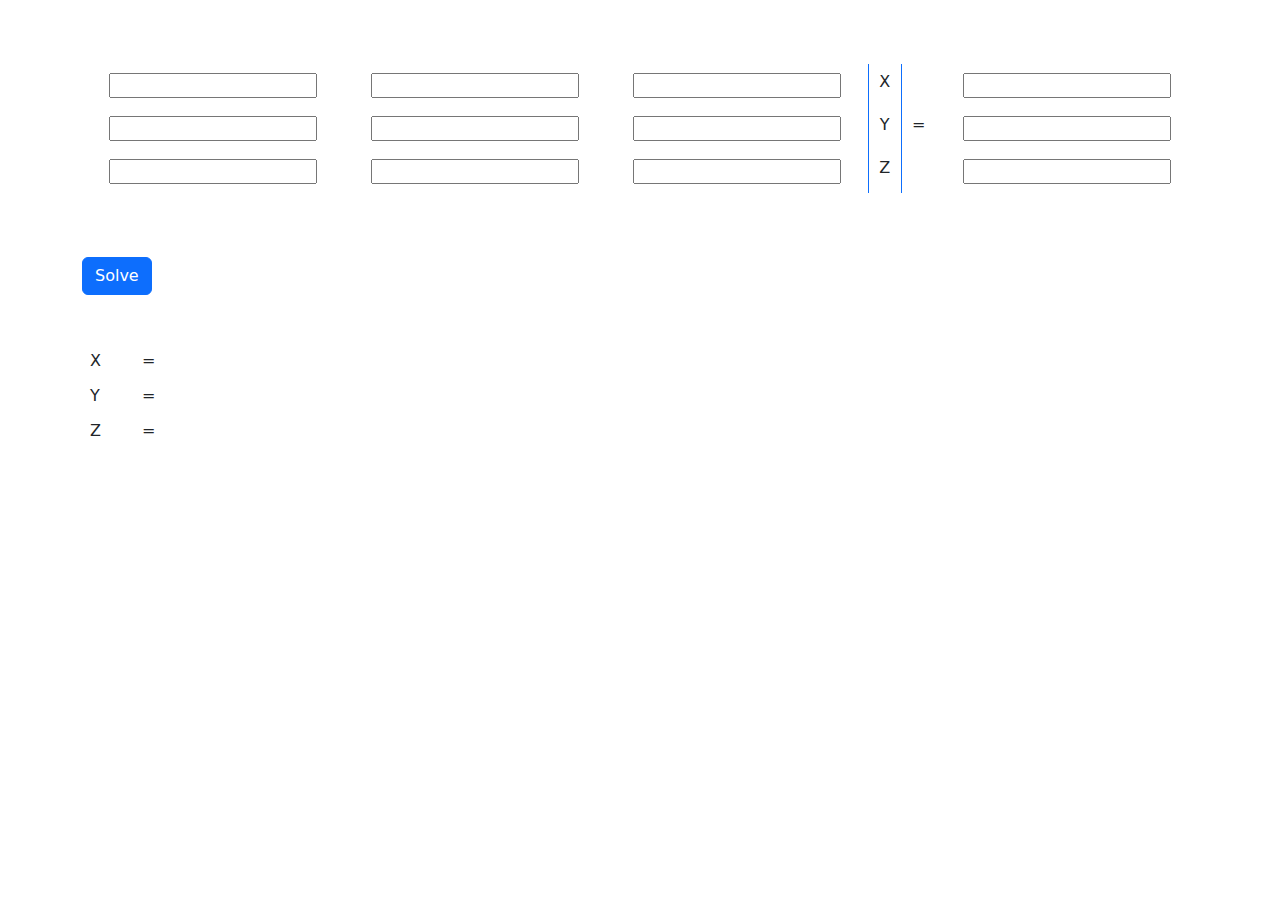
==== test.html @ df36c592 "calc kinda frontend" ====
<html>

<head>
    <title>putting makeup on</title>
    <script src="main.js" defer></script>
    <link rel="stylesheet" href="bootstrap.css">
</head>

<body>
    <div class="m-5 p-3">
        <div class="container">
            <div class="table-responsive">
                <table class="table table-borderless align-middle text-center">
                    <thead></thead>
                    <tbody>
                        <tr>
                            <td><input type="number" class="childOfA" data-pos='11'></td>
                            <td><input type="number" class="childOfA" data-pos='12'></td>
                            <td><input type="number" class="childOfA" data-pos='13'></td>
                            <td class="border-start border-end border-primary">
                            <!-- <input class="form-control-plaintext text-center" type="text" readonly placeholder="X"> -->
                            <label for="" class="form-label">X</label>
                        </td>
                            <td></td>
                            <td><input type="number" class="childOfB" data-pos='11'></td>
                        </tr>
                        <tr>
                            <td><input type="number" class="childOfA" data-pos='21'></td>
                            <td><input type="number" class="childOfA" data-pos='22'></td>
                            <td><input type="number" class="childOfA" data-pos='23'></td>
                            <td class="border-start border-end border-primary">
                                <label for="" class="form-label">Y</label>
                            </td>
                            <td>
                                <label for="" class="form-label">=</label>
                            </td>
                            <td><input type="number" class="childOfB" data-pos='21'></td>
                        </tr>
                        <tr>
                            <td><input type="number" class="childOfA" data-pos='31'></td>
                            <td><input type="number" class="childOfA" data-pos='32'></td>
                            <td><input type="number" class="childOfA" data-pos='33'></td>
                            <td class="border-start border-end border-primary">
                                <label for="" class="form-label">Z</label>
                            </td>
                            <td></td>
                            <td><input type="number" class="childOfB" data-pos='31'></td>
                        </tr>
                    </tbody>
                </table>
            </div>
            <div class="mt-5">
                <button onclick="run()" type='button' class="btn btn-primary">Solve</button>
            </div>
            <div class="w-50">
                <div class="mt-5 w-25">
                    <table class="table table-borderless">
                        <tr>
                            <td>X</td>
                            <td>=</td>
                            <td><span id="valuex"></span></td>
                        </tr>
                        <tr>
                            <td>Y</td>
                            <td>=</td>
                            <td><span id="valuey"></span></td>
                        </tr>
                        <tr>
                            <td>Z</td>
                            <td>=</td>
                            <td><span id="valuez"></span></td>
                        </tr>
                    </table>
                </div>
            </div>
        </div>
    </div>

</body>

</html>
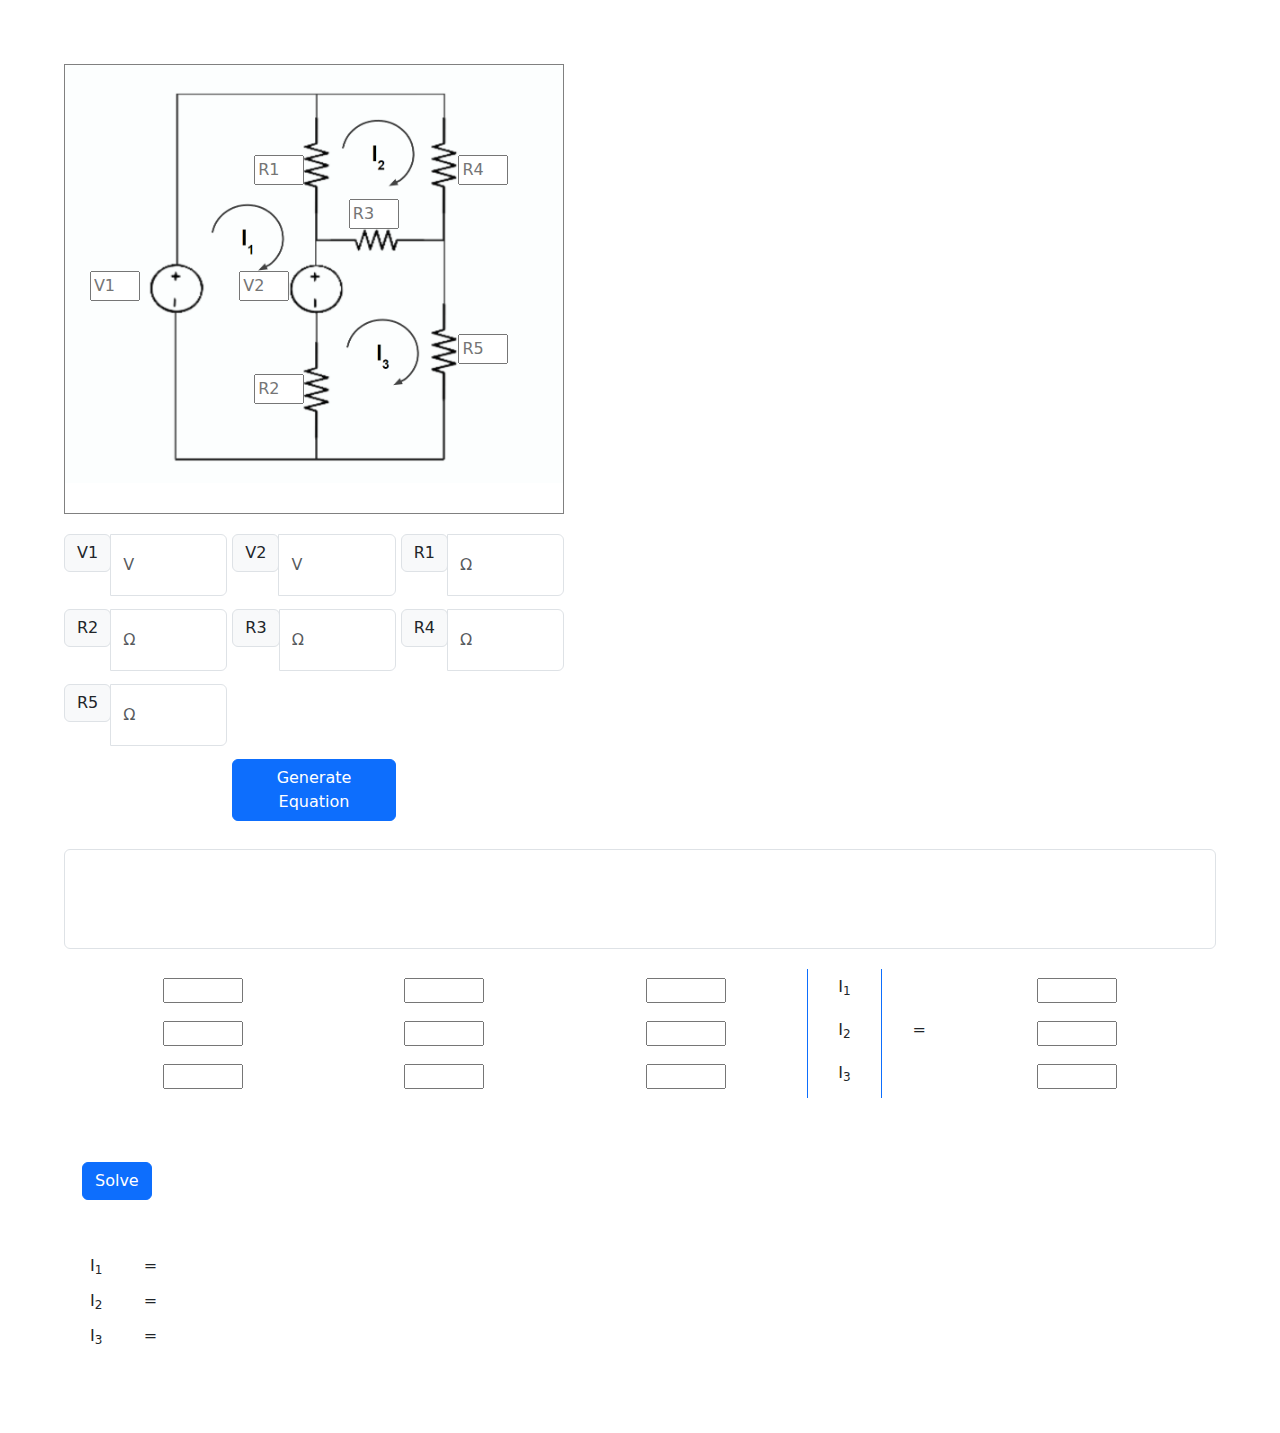
==== commit 95c8ec2f: "adding circuit diagram , generating equation" ====
--- a/test.html
+++ b/test.html
@@ -4,47 +4,177 @@
     <title>putting makeup on</title>
     <script src="main.js" defer></script>
     <link rel="stylesheet" href="bootstrap.css">
+    <style>
+        .diagram{
+            width: 500px;
+            position: relative;
+            border: 1px solid gray;
+            height: 450px;
+        }
+        img{
+            /* position: absolute; */
+            width: 100%;
+        }
+        .diagram *{
+            position: absolute;
+        }
+        .diagram input{
+            width: 50px;
+        }
+        .diagram .v1{
+            top: 46%;
+            left: 5%;
+        }
+        .diagram .v2{
+            top: 46%;
+            left: 35%;
+        }
+        .diagram .r1{
+            top: 20%;
+            left: 38%;
+        }
+        .diagram .r2{
+            top: 69%;
+            left: 38%;
+        }
+        .diagram .r3{
+            top: 30%;
+            left: 57%;
+        }
+        .diagram .r4{
+            top: 20%;
+            left: 79%;
+        }
+        .diagram .r5{
+            top: 60%;
+            left: 79%;
+        }
+
+        .circuit-form{
+            margin: 20 0;
+            display: grid;
+            gap: 5px;
+            grid-template-columns: 1fr 1fr 1fr;
+            grid-template-rows: repeat(4,1fr);
+            width: 500px;
+        }
+        .circuit-form button{
+            grid-column: 2/3;
+            grid-row: 4/5;
+        }
+        .childOfA,.childofB{
+            width: 80px;
+        }
+        #current-equation{
+            margin: 20px 0;
+            height: 100px;
+            text-align: center;
+        }
+    </style>
 </head>
 
 <body>
     <div class="m-5 p-3">
+        <div class="upper-section">
+            <div class="diagram">
+                <img src="circuitDiagram.png" alt="Circuit Diagram">              
+                <input oninput="inputConsist(this)" class="v1" type="number" placeholder="V1">
+                <input oninput="inputConsist(this)" class="v2" type="number" placeholder="V2">
+                <input oninput="inputConsist(this)"  class="r1" type="number" placeholder="R1">
+                <input oninput="inputConsist(this)"  class="r2" type="number" placeholder="R2">
+                <input  oninput="inputConsist(this)" class="r3" type="number" placeholder="R3">
+                <input  oninput="inputConsist(this)" class="r4" type="number" placeholder="R4">
+                <input  oninput="inputConsist(this)" class="r5" type="number" placeholder="R5">
+            </div>
+            <form class="circuit-form form-inline">
+                <div class="input-group mb-2 mr-sm-2">
+                  <div class="input-group-prepend">
+                    <div class="input-group-text">V1</div>
+                  </div>
+                  <input type="number"  oninput="inputConsist(this)" class="v1 form-control" id="v1" placeholder="V">
+                </div>
+                <div class="input-group mb-2 mr-sm-2">
+                    <div class="input-group-prepend">
+                      <div class="input-group-text">V2</div>
+                    </div>
+                    <input type="number" oninput="inputConsist(this)"  class="v2 form-control" id="v2" placeholder="V">
+                  </div>
+                  <div class="input-group mb-2 mr-sm-2">
+                    <div class="input-group-prepend">
+                      <div class="input-group-text">R1</div>
+                    </div>
+                    <input type="number" oninput="inputConsist(this)"  class="r1 form-control" id="r1" placeholder="&#937;">
+                  </div>
+                  <div class="input-group mb-2 mr-sm-2">
+                    <div class="input-group-prepend">
+                      <div class="input-group-text">R2</div>
+                    </div>
+                    <input type="number" oninput="inputConsist(this)"  class="r2 form-control" id="r2" placeholder="&#937;">
+                  </div>
+                  <div class="input-group mb-2 mr-sm-2">
+                    <div class="input-group-prepend">
+                      <div class="input-group-text">R3</div>
+                    </div>
+                    <input type="number" oninput="inputConsist(this)"  class="r3 form-control" id="r3" placeholder="&#937;">
+                  </div>
+                  <div class="input-group mb-2 mr-sm-2">
+                    <div class="input-group-prepend">
+                      <div class="input-group-text">R4</div>
+                    </div>
+                    <input type="number" oninput="inputConsist(this)"  class="r4 form-control" id="r4" placeholder="&#937;">
+                  </div>
+                  <div class="input-group mb-2 mr-sm-2">
+                    <div class="input-group-prepend">
+                      <div class="input-group-text">R5</div>
+                    </div>
+                    <input type="number" oninput="inputConsist(this)"  class="r5 form-control" id="r5" placeholder="&#937;">
+                  </div>
+                <button type="button" onclick="generateEquation()" class="btn btn-primary mb-2">Generate Equation</button>
+            </form>
+        </div>
+
+        <div class="form-control" id="current-equation">
+
+        </div>
+
+        <div style="display: block;"></div>
         <div class="container">
             <div class="table-responsive">
                 <table class="table table-borderless align-middle text-center">
                     <thead></thead>
                     <tbody>
                         <tr>
-                            <td><input type="number" class="childOfA" data-pos='11'></td>
-                            <td><input type="number" class="childOfA" data-pos='12'></td>
-                            <td><input type="number" class="childOfA" data-pos='13'></td>
+                            <td><input type="number" class="childOfA pos-11A" data-pos='11'></td>
+                            <td><input type="number" class="childOfA pos-12A" data-pos='12'></td>
+                            <td><input type="number" class="childOfA pos-13A" data-pos='13'></td>
                             <td class="border-start border-end border-primary">
                             <!-- <input class="form-control-plaintext text-center" type="text" readonly placeholder="X"> -->
-                            <label for="" class="form-label">X</label>
+                            <label for="" class="form-label">I<sub>1</sub></label>
                         </td>
                             <td></td>
-                            <td><input type="number" class="childOfB" data-pos='11'></td>
-                        </tr>
-                        <tr>
-                            <td><input type="number" class="childOfA" data-pos='21'></td>
-                            <td><input type="number" class="childOfA" data-pos='22'></td>
-                            <td><input type="number" class="childOfA" data-pos='23'></td>
+                            <td><input type="number" class="childOfB pos-11B" data-pos='11'></td>
+                        </tr>
+                        <tr>
+                            <td><input type="number" class="childOfA pos-21A" data-pos='21'></td>
+                            <td><input type="number" class="childOfA pos-22A" data-pos='22'></td>
+                            <td><input type="number" class="childOfA pos-23A" data-pos='23'></td>
                             <td class="border-start border-end border-primary">
-                                <label for="" class="form-label">Y</label>
+                                <label for="" class="form-label">I<sub>2</sub></label>
                             </td>
                             <td>
                                 <label for="" class="form-label">=</label>
                             </td>
-                            <td><input type="number" class="childOfB" data-pos='21'></td>
-                        </tr>
-                        <tr>
-                            <td><input type="number" class="childOfA" data-pos='31'></td>
-                            <td><input type="number" class="childOfA" data-pos='32'></td>
-                            <td><input type="number" class="childOfA" data-pos='33'></td>
+                            <td><input type="number" class="childOfB pos-21B" data-pos='21'></td>
+                        </tr>
+                        <tr>
+                            <td><input type="number" class="childOfA pos-31A" data-pos='31'></td>
+                            <td><input type="number" class="childOfA pos-32A" data-pos='32'></td>
+                            <td><input type="number" class="childOfA pos-33A" data-pos='33'></td>
                             <td class="border-start border-end border-primary">
-                                <label for="" class="form-label">Z</label>
+                                <label for="" class="form-label">I<sub>3</sub></label>
                             </td>
                             <td></td>
-                            <td><input type="number" class="childOfB" data-pos='31'></td>
+                            <td><input type="number" class="childOfB pos-31B" data-pos='31'></td>
                         </tr>
                     </tbody>
                 </table>
@@ -56,17 +186,18 @@
                 <div class="mt-5 w-25">
                     <table class="table table-borderless">
                         <tr>
-                            <td>X</td>
+                            <td>I<sub>1</sub></td>
                             <td>=</td>
                             <td><span id="valuex"></span></td>
                         </tr>
                         <tr>
-                            <td>Y</td>
+                            <td>I<sub>2</sub>
+                            </td>
                             <td>=</td>
                             <td><span id="valuey"></span></td>
                         </tr>
                         <tr>
-                            <td>Z</td>
+                            <td>I<sub>3</sub></td>
                             <td>=</td>
                             <td><span id="valuez"></span></td>
                         </tr>
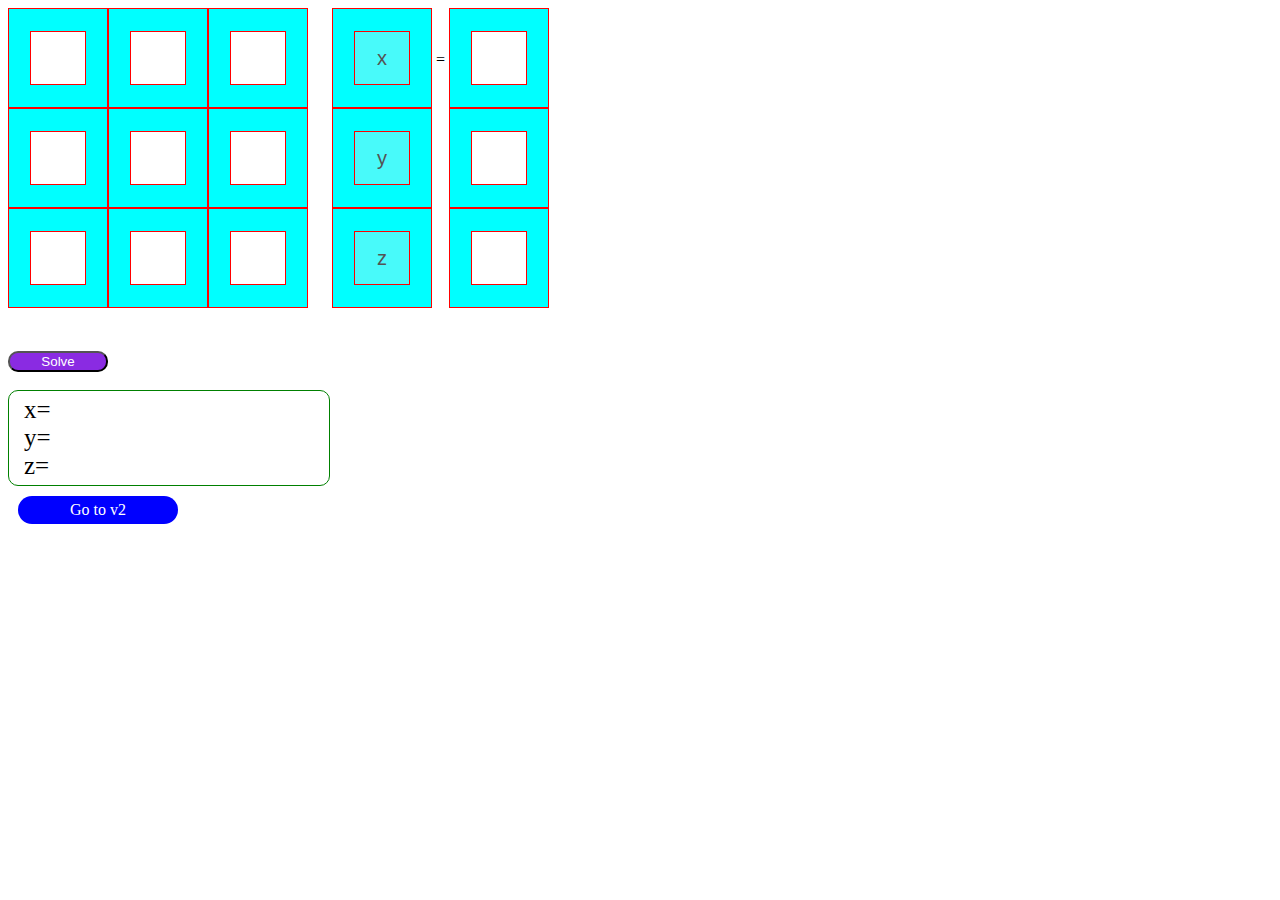
==== commit 46c8a5ee: "remove matrix calucation part" ====
--- a/test.html
+++ b/test.html
@@ -1,212 +1,65 @@
-<html>
+<!DOCTYPE html>
+<html lang="en">
 
 <head>
-    <title>putting makeup on</title>
+    <meta charset="UTF-8">
+    <meta name="viewport" content="width=device-width, initial-scale=1.0">
+    <title>Document</title>
+    <link rel="stylesheet" href="style.css">
     <script src="main.js" defer></script>
-    <link rel="stylesheet" href="bootstrap.css">
     <style>
-        .diagram{
-            width: 500px;
-            position: relative;
-            border: 1px solid gray;
-            height: 450px;
-        }
-        img{
-            /* position: absolute; */
-            width: 100%;
-        }
-        .diagram *{
-            position: absolute;
-        }
-        .diagram input{
-            width: 50px;
-        }
-        .diagram .v1{
-            top: 46%;
-            left: 5%;
-        }
-        .diagram .v2{
-            top: 46%;
-            left: 35%;
-        }
-        .diagram .r1{
-            top: 20%;
-            left: 38%;
-        }
-        .diagram .r2{
-            top: 69%;
-            left: 38%;
-        }
-        .diagram .r3{
-            top: 30%;
-            left: 57%;
-        }
-        .diagram .r4{
-            top: 20%;
-            left: 79%;
-        }
-        .diagram .r5{
-            top: 60%;
-            left: 79%;
-        }
-
-        .circuit-form{
-            margin: 20 0;
-            display: grid;
-            gap: 5px;
-            grid-template-columns: 1fr 1fr 1fr;
-            grid-template-rows: repeat(4,1fr);
-            width: 500px;
-        }
-        .circuit-form button{
-            grid-column: 2/3;
-            grid-row: 4/5;
-        }
-        .childOfA,.childofB{
-            width: 80px;
-        }
-        #current-equation{
-            margin: 20px 0;
-            height: 100px;
-            text-align: center;
+        .button{
+            display:flex;
+            justify-content:center;
+            align-items:center;
+            width:150px;
+            background-color:blue;
+            color:white;
+            border-radius:20px;
+            margin:10px;
+            padding:5px;
+            text-decoration-line:none;
         }
     </style>
 </head>
 
 <body>
-    <div class="m-5 p-3">
-        <div class="upper-section">
-            <div class="diagram">
-                <img src="circuitDiagram.png" alt="Circuit Diagram">              
-                <input oninput="inputConsist(this)" class="v1" type="number" placeholder="V1">
-                <input oninput="inputConsist(this)" class="v2" type="number" placeholder="V2">
-                <input oninput="inputConsist(this)"  class="r1" type="number" placeholder="R1">
-                <input oninput="inputConsist(this)"  class="r2" type="number" placeholder="R2">
-                <input  oninput="inputConsist(this)" class="r3" type="number" placeholder="R3">
-                <input  oninput="inputConsist(this)" class="r4" type="number" placeholder="R4">
-                <input  oninput="inputConsist(this)" class="r5" type="number" placeholder="R5">
-            </div>
-            <form class="circuit-form form-inline">
-                <div class="input-group mb-2 mr-sm-2">
-                  <div class="input-group-prepend">
-                    <div class="input-group-text">V1</div>
-                  </div>
-                  <input type="number"  oninput="inputConsist(this)" class="v1 form-control" id="v1" placeholder="V">
-                </div>
-                <div class="input-group mb-2 mr-sm-2">
-                    <div class="input-group-prepend">
-                      <div class="input-group-text">V2</div>
-                    </div>
-                    <input type="number" oninput="inputConsist(this)"  class="v2 form-control" id="v2" placeholder="V">
-                  </div>
-                  <div class="input-group mb-2 mr-sm-2">
-                    <div class="input-group-prepend">
-                      <div class="input-group-text">R1</div>
-                    </div>
-                    <input type="number" oninput="inputConsist(this)"  class="r1 form-control" id="r1" placeholder="&#937;">
-                  </div>
-                  <div class="input-group mb-2 mr-sm-2">
-                    <div class="input-group-prepend">
-                      <div class="input-group-text">R2</div>
-                    </div>
-                    <input type="number" oninput="inputConsist(this)"  class="r2 form-control" id="r2" placeholder="&#937;">
-                  </div>
-                  <div class="input-group mb-2 mr-sm-2">
-                    <div class="input-group-prepend">
-                      <div class="input-group-text">R3</div>
-                    </div>
-                    <input type="number" oninput="inputConsist(this)"  class="r3 form-control" id="r3" placeholder="&#937;">
-                  </div>
-                  <div class="input-group mb-2 mr-sm-2">
-                    <div class="input-group-prepend">
-                      <div class="input-group-text">R4</div>
-                    </div>
-                    <input type="number" oninput="inputConsist(this)"  class="r4 form-control" id="r4" placeholder="&#937;">
-                  </div>
-                  <div class="input-group mb-2 mr-sm-2">
-                    <div class="input-group-prepend">
-                      <div class="input-group-text">R5</div>
-                    </div>
-                    <input type="number" oninput="inputConsist(this)"  class="r5 form-control" id="r5" placeholder="&#937;">
-                  </div>
-                <button type="button" onclick="generateEquation()" class="btn btn-primary mb-2">Generate Equation</button>
-            </form>
+    <div class="container">
+        <div class="matrixA-container">
+            <div><input type="number" class="childOfA" data-pos="11"></div>
+            <div><input type="number" class="childOfA" data-pos="12"></div>
+            <div><input type="number" class="childOfA" data-pos="13"></div>
+            <div><input type="number" class="childOfA" data-pos="21"></div>
+            <div><input type="number" class="childOfA" data-pos="22"></div>
+            <div><input type="number" class="childOfA" data-pos="23"></div>
+            <div><input type="number" class="childOfA" data-pos="31"></div>
+            <div><input type="number" class="childOfA" data-pos="32"></div>
+            <div><input type="number" class="childOfA" data-pos="33"></div>
         </div>
-
-        <div class="form-control" id="current-equation">
-
+        <div class="matrixX-container">
+            <div><input type="text" value="x" disabled></div>
+            <div><input type="text" value="y" disabled></div>
+            <div><input type="text" value="z" disabled></div>
         </div>
-
-        <div style="display: block;"></div>
-        <div class="container">
-            <div class="table-responsive">
-                <table class="table table-borderless align-middle text-center">
-                    <thead></thead>
-                    <tbody>
-                        <tr>
-                            <td><input type="number" class="childOfA pos-11A" data-pos='11'></td>
-                            <td><input type="number" class="childOfA pos-12A" data-pos='12'></td>
-                            <td><input type="number" class="childOfA pos-13A" data-pos='13'></td>
-                            <td class="border-start border-end border-primary">
-                            <!-- <input class="form-control-plaintext text-center" type="text" readonly placeholder="X"> -->
-                            <label for="" class="form-label">I<sub>1</sub></label>
-                        </td>
-                            <td></td>
-                            <td><input type="number" class="childOfB pos-11B" data-pos='11'></td>
-                        </tr>
-                        <tr>
-                            <td><input type="number" class="childOfA pos-21A" data-pos='21'></td>
-                            <td><input type="number" class="childOfA pos-22A" data-pos='22'></td>
-                            <td><input type="number" class="childOfA pos-23A" data-pos='23'></td>
-                            <td class="border-start border-end border-primary">
-                                <label for="" class="form-label">I<sub>2</sub></label>
-                            </td>
-                            <td>
-                                <label for="" class="form-label">=</label>
-                            </td>
-                            <td><input type="number" class="childOfB pos-21B" data-pos='21'></td>
-                        </tr>
-                        <tr>
-                            <td><input type="number" class="childOfA pos-31A" data-pos='31'></td>
-                            <td><input type="number" class="childOfA pos-32A" data-pos='32'></td>
-                            <td><input type="number" class="childOfA pos-33A" data-pos='33'></td>
-                            <td class="border-start border-end border-primary">
-                                <label for="" class="form-label">I<sub>3</sub></label>
-                            </td>
-                            <td></td>
-                            <td><input type="number" class="childOfB pos-31B" data-pos='31'></td>
-                        </tr>
-                    </tbody>
-                </table>
-            </div>
-            <div class="mt-5">
-                <button onclick="run()" type='button' class="btn btn-primary">Solve</button>
-            </div>
-            <div class="w-50">
-                <div class="mt-5 w-25">
-                    <table class="table table-borderless">
-                        <tr>
-                            <td>I<sub>1</sub></td>
-                            <td>=</td>
-                            <td><span id="valuex"></span></td>
-                        </tr>
-                        <tr>
-                            <td>I<sub>2</sub>
-                            </td>
-                            <td>=</td>
-                            <td><span id="valuey"></span></td>
-                        </tr>
-                        <tr>
-                            <td>I<sub>3</sub></td>
-                            <td>=</td>
-                            <td><span id="valuez"></span></td>
-                        </tr>
-                    </table>
-                </div>
-            </div>
+        <div class="equal">=</div>
+        <div class="matrixB-container">
+            <div><input type="number" class="childOfB" data-pos="11"></div>
+            <div><input type="number" class="childOfB" data-pos="21"></div>
+            <div><input type="number" class="childOfB" data-pos="31"></div>
         </div>
     </div>
 
+    <button onclick="run()" class="solve">Solve</button>
+    <br>
+    <div class="ans-box">
+        x=<span id="valuex"></span><br>
+        y=<span id="valuey"></span><br>
+        z=<span id="valuez"></span>
+    </div>
+
+    <div>
+        <a href="test.html" class="button">Go to v2</a>
+    </div>
 </body>
 
 </html>--- a/style.css
+++ b/style.css
@@ -0,0 +1,56 @@
+.matrixA-container{
+    width: 300px;
+    height: 300px;
+    display:inline-grid;
+    grid-template-rows: 1fr 1fr 1fr;
+    grid-template-columns: 1fr 1fr 1fr;
+    background-color: cyan;
+    margin-right: 20px;
+}
+.matrixA-container *,.matrixB-container *{
+    border: 1px solid red;
+    display: grid;
+    place-content: center;
+}
+.matrixA-container * input,.matrixB-container * input,.matrixX-container * input{
+    width: 50px;
+    height: 50px;
+    text-align: center;
+    box-sizing: content-box;
+    font-size: 20px;
+}
+
+.matrixX-container,.matrixB-container{
+    width: 100px;
+    height: 300px;
+    display: inline-grid;
+    grid-template-rows: 1fr 1fr 1fr;
+    background-color: cyan;
+}
+.matrixX-container *{
+    border: 1px solid red;
+    display: grid;
+    place-content: center;
+    font-size: 30px;
+}
+
+.equal{
+    height: 300px;
+    display: inline-grid;
+    place-self: center;
+}
+button.solve{
+    display: block;
+    width: 100px;
+    background-color: blueviolet;
+    border-radius: 10px;
+    color: white;
+}
+div.ans-box{
+    font-size: 25px;
+    border: 1px solid green;
+    border-radius: 10px;
+    width: 300px;
+    padding: 5px;
+    padding-left: 15px;
+}